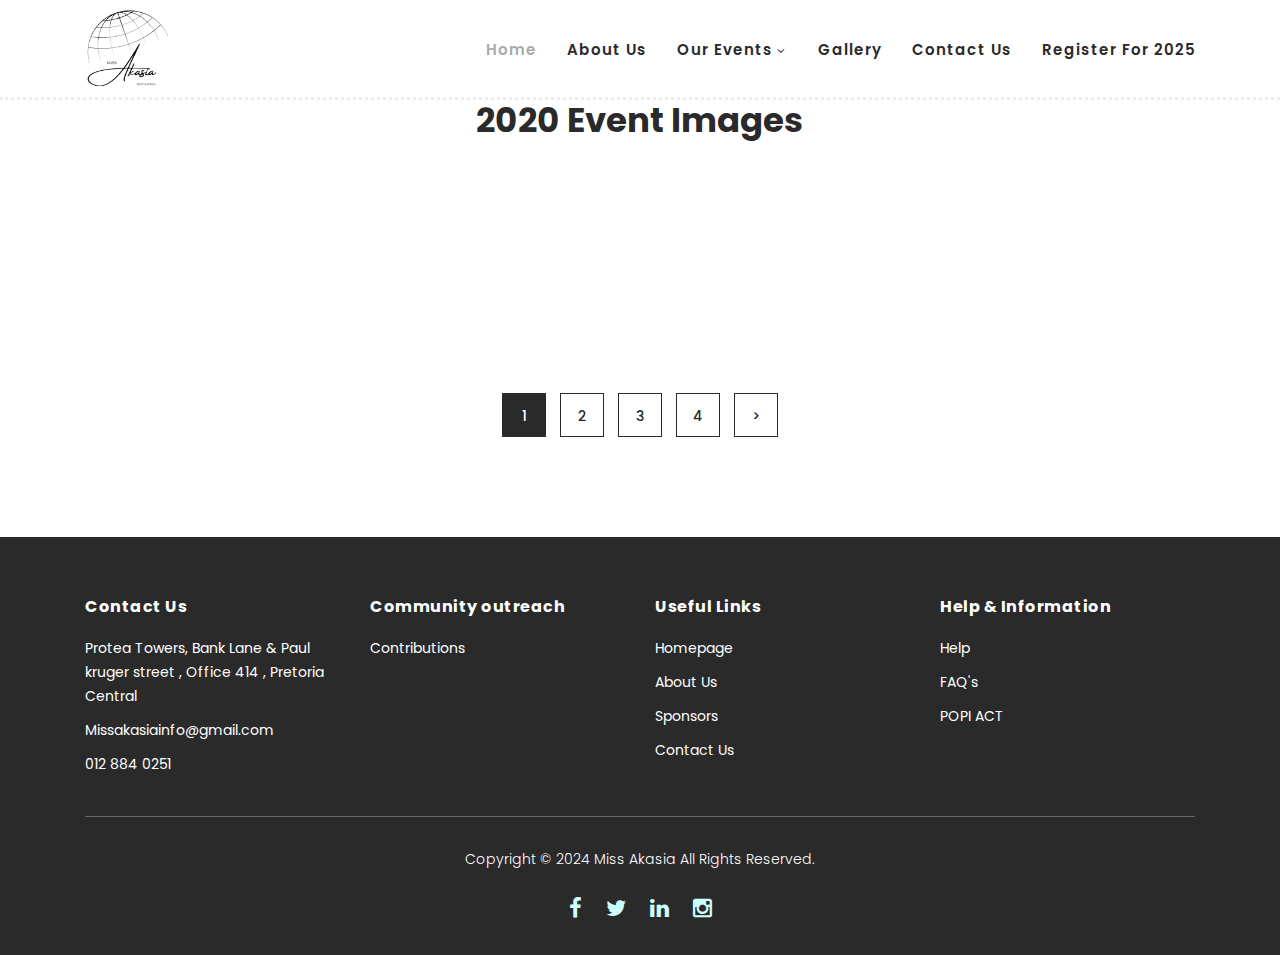
==== 2020.html @ 38fc603e "Add files via upload" ====
<!DOCTYPE html>
<html lang="en">

  <head>

    <meta charset="utf-8">
    <meta name="viewport" content="width=device-width, initial-scale=1, shrink-to-fit=no">
    <meta name="description" content="">
    <meta name="author" content="">
    <link href="https://fonts.googleapis.com/css?family=Poppins:100,200,300,400,500,600,700,800,900&display=swap" rel="stylesheet">
    <title>Miss Akasia SA</title>


    <!-- Additional CSS Files -->
    <link rel="stylesheet" type="text/css" href="assets/css/bootstrap.min.css">

    <link rel="stylesheet" type="text/css" href="assets/css/font-awesome.css">

    <link rel="stylesheet" href="assets/css/templatemo-hexashop.css">

    <link rel="stylesheet" href="assets/css/owl-carousel.css">

    <link rel="stylesheet" href="assets/css/lightbox.css">
<!--

TemplateMo 571 Hexashop

https://templatemo.com/tm-571-hexashop

-->
    </head>
    
    <body>
    
    <!-- ***** Preloader Start ***** -->
    <div id="preloader">
        <div class="jumper">
            <div></div>
            <div></div>
            <div></div>
        </div>
    </div>  
    <!-- ***** Preloader End ***** -->
    
    
    <!-- ***** Header Area Start ***** -->
   
    <header class="header-area header-sticky">
        <div class="container">
            <div class="row">
                <div class="col-12">
                    <nav class="main-nav">
                        <!-- ***** Logo Start ***** -->
                        <a href="index.html" class="logo">
                            <img src="assets/images/logo.png" style="width: 30%;">
                        </a>

                        <ul class="nav">
                            <li class="scroll-to-section"><a href="index.html" class="active">Home</a></li>
                            <li class="scroll-to-section"><a href="about.html">About us</a></li>
                            <li class="submenu">
                                <a href="javascript:;">Our Events</a>
                                <ul>
                                    <li><a href="2020.html">2020</a></li>
                                    <li><a href="2021.html">2021</a></li>
                                    <li><a href="2022.html">2022</a></li>
                                    <li><a href="2023.html">2023</a></li>
                                    <li><a href="#">2024</a></li>
                                </ul>
                            </li>
                          
                           
                            <li class="scroll-to-section"><a href="#explore">Gallery</a></li>
                            <li class="scroll-to-section"><a href="contact.html">Contact Us</a></li>
                            <li class="scroll-to-section"><a href="Register.html">Register For 2025 </a></li>
                        </ul>        
                        <a class='menu-trigger'>
                            <span>Menu</span>
                        </a>
                        <!-- ***** Menu End ***** -->
                    </nav>
                </div>
            </div>
        </div>
    </header>

    <!-- ***** Products Area Starts ***** -->
    <section class="section" id="products">
        <div class="container">
            <div class="row">
                <div class="col-lg-12">
                    <div style="margin-top: 100px;" class="section-heading">
                        <h2>2020 Event Images</h2>
                    </div>
                </div>
            </div>
        </div>
        <div class="container">
            <div class="row">
                <div class="col-lg-4">
                    <div class="item">
                        <div class="thumb">
                            <div class="hover-content">
                                <ul>
                                  
                                </ul>
                            </div>
                            <img src="assets/images/2020/1.jpeg" alt="">
                        </div>
                    
                    </div>
                </div>
             
                <div class="col-lg-4">
                    <div class="item">
                        <div class="thumb">
                            <div class="hover-content">
                                <ul>
                                  
                                </ul>
                            </div>
                            <img src="assets/images/2020/2.jpeg" alt="">
                        </div>
                    
                    </div>
                </div>

                <div class="col-lg-4">
                    <div class="item">
                        <div class="thumb">
                            <div class="hover-content">
                                <ul>
                                  
                                </ul>
                            </div>
                            <img src="assets/images/2020/3.jpeg" alt="">
                        </div>
                    
                    </div>
                </div>
                <div class="col-lg-4">
                    <div class="item">
                        <div class="thumb">
                            <div class="hover-content">
                                <ul>
                                  
                                </ul>
                            </div>
                            <img src="assets/images/2020/4.jpeg" alt="">
                        </div>
                    
                    </div>
                </div>
                <div class="col-lg-4">
                    <div class="item">
                        <div class="thumb">
                            <div class="hover-content">
                                <ul>
                                  
                                </ul>
                            </div>
                            <img src="assets/images/2020/5.jpeg" alt="">
                        </div>
                    
                    </div>
                </div>
                <div class="col-lg-4">
                    <div class="item">
                        <div class="thumb">
                            <div class="hover-content">
                                <ul>
                                  
                                </ul>
                            </div>
                            <img src="assets/images/2020/6.jpeg" alt="">
                        </div>
                    
                    </div>
                </div>

                <div class="col-lg-4">
                    <div class="item">
                        <div class="thumb">
                            <div class="hover-content">
                                <ul>
                                  
                                </ul>
                            </div>
                            <img src="assets/images/2020/7.jpeg" alt="">
                        </div>
                    
                    </div>
                </div>
             
            
                <div class="col-lg-4">
                    <div class="item">
                        <div class="thumb">
                            <div class="hover-content">
                                <ul>
                                  
                                </ul>
                            </div>
                            <img src="assets/images/2020/10.jpeg" alt="">
                        </div>
                    
                    </div>
                </div>
                <div class="col-lg-4">
                    <div class="item">
                        <div class="thumb">
                            <div class="hover-content">
                                <ul>
                                  
                                </ul>
                            </div>
                            <img src="assets/images/2020/9.jpeg" alt="">
                        </div>
                    
                    </div>
                </div>

                <div class="col-lg-12">
                    <div class="pagination">
                        <ul>
                            <li class="active">
                                <a href="#">1</a>
                            </li>
                            <li >
                                <a href="#">2</a>
                            </li>
                            <li>
                                <a href="#">3</a>
                            </li>
                            <li>
                                <a href="#">4</a>
                            </li>
                            <li>
                                <a href="#">></a>
                            </li>
                        </ul>
                    </div>
                </div>
            </div>
        </div>
    </section>
    <!-- ***** Products Area Ends ***** -->
    
    <!-- ***** Footer Start ***** -->
    <footer>
        <div class="container">
            <div class="row">
                <div class="col-lg-3">
                    <div class="first-item">
                        <div class="logo">
                            <h4>Contact Us</h4>
                        </div>
                        <ul>
                            <li><a href="#">Protea Towers, Bank Lane & Paul kruger street , Office 414 , Pretoria Central </a></li>
                            <li><a href="#">Missakasiainfo@gmail.com</a></li>
                            <li><a href="#">012 884 0251</a></li>
                        </ul>
                    </div>
                </div>
                <div class="col-lg-3">
                    <h4>Community outreach</h4>
                    <ul>
                        <li><a href="#">Contributions</a></li>
                      
                    </ul>
                </div>
                <div class="col-lg-3">
                    <h4>Useful Links</h4>
                    <ul>
                        <li><a href="#">Homepage</a></li>
                        <li><a href="#">About Us</a></li>
                        <li><a href="#">Sponsors</a></li>
                        <li><a href="#">Contact Us</a></li>
                    </ul>
                </div>
                <div class="col-lg-3">
                    <h4>Help &amp; Information</h4>
                    <ul>
                        <li><a href="#">Help</a></li>
                        <li><a href="#">FAQ's</a></li>
                        <li><a href="#">POPI ACT</a></li>
                  
                    </ul>
                </div>
                <div class="col-lg-12">
                    <div class="under-footer">
                        <p>Copyright © 2024 Miss Akasia All Rights Reserved. 
                        <ul>
                            <li><a href="#"><i class="fa fa-facebook"></i></a></li>
                            <li><a href="#"><i class="fa fa-twitter"></i></a></li>
                            <li><a href="#"><i class="fa fa-linkedin"></i></a></li>
                            <li><a href="#"><i class="fa fa-instagram"></i></a></li>
                        </ul>
                    </div>
                </div>
            </div>
        </div>
    </footer>
    

    <!-- jQuery -->
    <script src="assets/js/jquery-2.1.0.min.js"></script>

    <!-- Bootstrap -->
    <script src="assets/js/popper.js"></script>
    <script src="assets/js/bootstrap.min.js"></script>

    <!-- Plugins -->
    <script src="assets/js/owl-carousel.js"></script>
    <script src="assets/js/accordions.js"></script>
    <script src="assets/js/datepicker.js"></script>
    <script src="assets/js/scrollreveal.min.js"></script>
    <script src="assets/js/waypoints.min.js"></script>
    <script src="assets/js/jquery.counterup.min.js"></script>
    <script src="assets/js/imgfix.min.js"></script> 
    <script src="assets/js/slick.js"></script> 
    <script src="assets/js/lightbox.js"></script> 
    <script src="assets/js/isotope.js"></script> 
    
    <!-- Global Init -->
    <script src="assets/js/custom.js"></script>

    <script>

        $(function() {
            var selectedClass = "";
            $("p").click(function(){
            selectedClass = $(this).attr("data-rel");
            $("#portfolio").fadeTo(50, 0.1);
                $("#portfolio div").not("."+selectedClass).fadeOut();
            setTimeout(function() {
              $("."+selectedClass).fadeIn();
              $("#portfolio").fadeTo(50, 1);
            }, 500);
                
            });
        });

    </script>

  </body>

</html>
---- assets/css/templatemo-hexashop.css ----
/* 
---------------------------------------------
font & reset css
--------------------------------------------- 
*/
@import url("https://fonts.googleapis.com/css?family=Poppins:100,200,300,400,500,600,700,800,900");
/* 
---------------------------------------------
reset
--------------------------------------------- 
*/
html, body, div, span, applet, object, iframe, h1, h2, h3, h4, h5, h6, p, blockquote, div
pre, a, abbr, acronym, address, big, cite, code, del, dfn, em, font, img, ins, kbd, q,
s, samp, small, strike, strong, sub, sup, tt, var, b, u, i, center, dl, dt, dd, ol, ul, li,
figure, header, nav, section, article, aside, footer, figcaption {
  margin: 0;
  padding: 0;
  border: 0;
  outline: 0;
}

.clearfix:after {
  content: ".";
  display: block;
  clear: both;
  visibility: hidden;
  line-height: 0;
  height: 0;
}

.clearfix {
  display: inline-block;
}

html[xmlns] .clearfix {
  display: block;
}

* html .clearfix {
  height: 1%;
}

ul, li {
  padding: 0;
  margin: 0;
  list-style: none;
}

header, nav, section, article, aside, footer, hgroup {
  display: block;
}

* {
  box-sizing: border-box;
}

html, body {
  font-family: 'Poppins', sans-serif;
  font-weight: 400;
  background-color: #fff;
  font-size: 16px;
  -ms-text-size-adjust: 100%;
  -webkit-font-smoothing: antialiased;
  -moz-osx-font-smoothing: grayscale;
}

a {
  text-decoration: none !important;
}

h1, h2, h3, h4, h5, h6 {
  margin-top: 0px;
  margin-bottom: 0px;
}

ul {
  margin-bottom: 0px;
}

p {
  font-size: 14px;
  line-height: 25px;
  color: #2a2a2a;
}

/* 
---------------------------------------------
global styles
--------------------------------------------- 
*/
html,
body {
  background: #fff;
  font-family: 'Poppins', sans-serif;
}

::selection {
  background: #2a2a2a;
  color: #fff;
}

::-moz-selection {
  background: #2a2a2a;
  color: #fff;
}

@media (max-width: 991px) {
  html, body {
    overflow-x: hidden;
  }
  .mobile-top-fix {
    margin-top: 30px;
    margin-bottom: 0px;
  }
  .mobile-bottom-fix {
    margin-bottom: 30px;
  }
  .mobile-bottom-fix-big {
    margin-bottom: 60px;
  }
}

.main-border-button a {
  font-size: 13px;
  color: #fff;
  border: 1px solid #fff;
  padding: 12px 25px;
  display: inline-block;
  font-weight: 500;
  transition: all .3s;
}

.main-border-button a:hover {
  background-color: #fff;
  color: #2a2a2a;
}

.main-white-button a {
  font-size: 13px;
  color: #2a2a2a;
  background-color: #fff;
  padding: 12px 25px;
  display: inline-block;
  border-radius: 3px;
  font-weight: 600;
  transition: all .3s;
}

.main-white-button a:hover {
  opacity: 0.9;
}

.main-text-button a {
  font-size: 13px;
  color: #fff;
  font-weight: 600;
  transition: all .3s;
}

.main-text-button a:hover {
  opacity: 0.9;
}

.section-heading h2 {
  font-size: 34px;
  font-weight: 700;
  color: #2a2a2a;
}

.section-heading span {
  font-size: 14px;
  color: #a1a1a1;
  font-style: italic;
  font-weight: 400;
}



/* 
---------------------------------------------
header
--------------------------------------------- 
*/

.background-header {
  border-bottom: none !important;
  background-color: #fff;
  height: 80px!important;
  position: fixed!important;
  top: 0px;
  left: 0px;
  right: 0px;
  box-shadow: 0px 0px 10px rgba(0,0,0,0.15)!important;
}

.background-header .logo,
.background-header .main-nav .nav li a {
  color: #1e1e1e!important;
}

.background-header .main-nav .nav li:hover a {
  color: #2a2a2a!important;
}

.background-header .nav li a.active {
  color: #2a2a2a!important;
}

.header-area {
  border-bottom: 3px dotted #eee;
  box-shadow: none;
  background-color: #fff;
  position: absolute;
  top: 0px;
  left: 0px;
  right: 0px;
  z-index: 100;
  height: 100px;
  -webkit-transition: all .5s ease 0s;
  -moz-transition: all .5s ease 0s;
  -o-transition: all .5s ease 0s;
  transition: all .5s ease 0s;
}

.header-area .main-nav {
  min-height: 80px;
  background: transparent;
}

.header-area .main-nav .logo {
  line-height: 100px;
  color: #fff;
  font-size: 28px;
  font-weight: 700;
  text-transform: uppercase;
  letter-spacing: 2px;
  float: left;
  -webkit-transition: all 0.3s ease 0s;
  -moz-transition: all 0.3s ease 0s;
  -o-transition: all 0.3s ease 0s;
  transition: all 0.3s ease 0s;
}

.background-header .main-nav .logo {
  line-height: 75px;
}

.background-header .nav {
  margin-top: 20px !important;
}

.header-area .main-nav .nav {
  float: right;
  margin-top: 30px;
  margin-right: 0px;
  background-color: transparent;
  -webkit-transition: all 0.3s ease 0s;
  -moz-transition: all 0.3s ease 0s;
  -o-transition: all 0.3s ease 0s;
  transition: all 0.3s ease 0s;
  position: relative;
  z-index: 999;
}

.header-area .main-nav .nav li {
  padding-left: 15px;
  padding-right: 15px;
}
.imageC{
  width: 70%;
  height: 400px;
}
.image{

  height: 260px;
}
.image4{

  height: 20%px;
}
.header-area .main-nav .nav li:last-child {
  padding-right: 0px;
}

.header-area .main-nav .nav li a {
  display: block;
  font-weight: 600;
  font-size: 15px;
  color: #2a2a2a;
  text-transform: capitalize;
  -webkit-transition: all 0.3s ease 0s;
  -moz-transition: all 0.3s ease 0s;
  -o-transition: all 0.3s ease 0s;
  transition: all 0.3s ease 0s;
  height: 40px;
  line-height: 40px;
  border: transparent;
  letter-spacing: 1px;
}

.header-area .main-nav .nav li a {
  color: #2a2a2a;
}

.header-area .main-nav .nav li:hover a,
.header-area .main-nav .nav li a.active {
  color: #aaa!important;
}

.background-header .main-nav .nav li:hover a,
.background-header .main-nav .nav li a.active {
  color: #aaa!important;
  opacity: 1;
}

.header-area .main-nav .nav li.submenu {
  position: relative;
  padding-right: 30px;
}

.header-area .main-nav .nav li.submenu:after {
  font-family: FontAwesome;
  content: "\f107";
  font-size: 12px;
  color: #2a2a2a;
  position: absolute;
  right: 18px;
  top: 12px;
}

.background-header .main-nav .nav li.submenu:after {
  color: #2a2a2a;
}

.header-area .main-nav .nav li.submenu ul {
  position: absolute;
  width: 200px;
  box-shadow: 0 2px 28px 0 rgba(0, 0, 0, 0.06);
  overflow: hidden;
  top: 50px;
  opacity: 0;
  transform: translateY(+2em);
  visibility: hidden;
  z-index: -1;
  transition: all 0.3s ease-in-out 0s, visibility 0s linear 0.3s, z-index 0s linear 0.01s;
}

.header-area .main-nav .nav li.submenu ul li {
  margin-left: 0px;
  padding-left: 0px;
  padding-right: 0px;
}

.header-area .main-nav .nav li.submenu ul li a {
  opacity: 1;
  display: block;
  background: #f7f7f7;
  color: #2a2a2a!important;
  padding-left: 20px;
  height: 40px;
  line-height: 40px;
  -webkit-transition: all 0.3s ease 0s;
  -moz-transition: all 0.3s ease 0s;
  -o-transition: all 0.3s ease 0s;
  transition: all 0.3s ease 0s;
  position: relative;
  font-size: 13px;
  font-weight: 400;
  border-bottom: 1px solid #eee;
}

.header-area .main-nav .nav li.submenu ul li a:hover {
  background: #fff;
  color: #aaa!important;
  padding-left: 25px;
}

.header-area .main-nav .nav li.submenu ul li a:hover:before {
  width: 3px;
}

.header-area .main-nav .nav li.submenu:hover ul {
  visibility: visible;
  opacity: 1;
  z-index: 1;
  transform: translateY(0%);
  transition-delay: 0s, 0s, 0.3s;
}

.header-area .main-nav .menu-trigger {
  cursor: pointer;
  display: block;
  position: absolute;
  top: 33px;
  width: 32px;
  height: 40px;
  text-indent: -9999em;
  z-index: 99;
  right: 40px;
  display: none;
}

.background-header .main-nav .menu-trigger {
  top: 23px;
}

.header-area .main-nav .menu-trigger span,
.header-area .main-nav .menu-trigger span:before,
.header-area .main-nav .menu-trigger span:after {
  -moz-transition: all 0.4s;
  -o-transition: all 0.4s;
  -webkit-transition: all 0.4s;
  transition: all 0.4s;
  background-color: #1e1e1e;
  display: block;
  position: absolute;
  width: 30px;
  height: 2px;
  left: 0;
}

.background-header .main-nav .menu-trigger span,
.background-header .main-nav .menu-trigger span:before,
.background-header .main-nav .menu-trigger span:after {
  background-color: #1e1e1e;
}

.header-area .main-nav .menu-trigger span:before,
.header-area .main-nav .menu-trigger span:after {
  -moz-transition: all 0.4s;
  -o-transition: all 0.4s;
  -webkit-transition: all 0.4s;
  transition: all 0.4s;
  background-color: #1e1e1e;
  display: block;
  position: absolute;
  width: 30px;
  height: 2px;
  left: 0;
  width: 75%;
}

.background-header .main-nav .menu-trigger span:before,
.background-header .main-nav .menu-trigger span:after {
  background-color: #1e1e1e;
}

.header-area .main-nav .menu-trigger span:before,
.header-area .main-nav .menu-trigger span:after {
  content: "";
}

.header-area .main-nav .menu-trigger span {
  top: 16px;
}

.header-area .main-nav .menu-trigger span:before {
  -moz-transform-origin: 33% 100%;
  -ms-transform-origin: 33% 100%;
  -webkit-transform-origin: 33% 100%;
  transform-origin: 33% 100%;
  top: -10px;
  z-index: 10;
}

.header-area .main-nav .menu-trigger span:after {
  -moz-transform-origin: 33% 0;
  -ms-transform-origin: 33% 0;
  -webkit-transform-origin: 33% 0;
  transform-origin: 33% 0;
  top: 10px;
}

.header-area .main-nav .menu-trigger.active span,
.header-area .main-nav .menu-trigger.active span:before,
.header-area .main-nav .menu-trigger.active span:after {
  background-color: transparent;
  width: 100%;
}

.header-area .main-nav .menu-trigger.active span:before {
  -moz-transform: translateY(6px) translateX(1px) rotate(45deg);
  -ms-transform: translateY(6px) translateX(1px) rotate(45deg);
  -webkit-transform: translateY(6px) translateX(1px) rotate(45deg);
  transform: translateY(6px) translateX(1px) rotate(45deg);
  background-color: #1e1e1e;
}

.background-header .main-nav .menu-trigger.active span:before {
  background-color: #1e1e1e;
}

.header-area .main-nav .menu-trigger.active span:after {
  -moz-transform: translateY(-6px) translateX(1px) rotate(-45deg);
  -ms-transform: translateY(-6px) translateX(1px) rotate(-45deg);
  -webkit-transform: translateY(-6px) translateX(1px) rotate(-45deg);
  transform: translateY(-6px) translateX(1px) rotate(-45deg);
  background-color: #1e1e1e;
}

.background-header .main-nav .menu-trigger.active span:after {
  background-color: #1e1e1e;
}

.header-area.header-sticky {
  min-height: 80px;
}

.header-area .nav {
  margin-top: 30px;
}

.header-area.header-sticky .nav li a.active {
  color: #aaa;
}

@media (max-width: 1200px) {
  .header-area .main-nav .nav li {
    padding-left: 12px;
    padding-right: 12px;
  }
  .header-area .main-nav:before {
    display: none;
  }
}

@media (max-width: 767px) {
  .header-area .main-nav .logo {
    color: #1e1e1e;
  }
  .header-area.header-sticky .nav li a:hover,
  .header-area.header-sticky .nav li a.active {
    color: #aaa!important;
    opacity: 1;
  }
  .header-area.header-sticky .nav li.search-icon a {
    width: 100%;
  }
  .header-area {
    background-color: #f7f7f7;
    padding: 0px 15px;
    height: 100px;
    box-shadow: none;
    text-align: center;
  }
  .header-area .container {
    padding: 0px;
  }
  .header-area .logo {
    margin-left: 30px;
  }
  .header-area .menu-trigger {
    display: block !important;
  }
  .header-area .main-nav {
    overflow: hidden;
  }
  .header-area .main-nav .nav {
    float: none;
    width: 100%;
    display: none;
    -webkit-transition: all 0s ease 0s;
    -moz-transition: all 0s ease 0s;
    -o-transition: all 0s ease 0s;
    transition: all 0s ease 0s;
    margin-left: 0px;
  }
  .header-area .main-nav .nav li:first-child {
    border-top: 1px solid #eee;
  }
  .header-area.header-sticky .nav {
    margin-top: 100px !important;
  }
  .header-area .main-nav .nav li {
    width: 100%;
    background: #fff;
    border-bottom: 1px solid #eee;
    padding-left: 0px !important;
    padding-right: 0px !important;
  }
  .header-area .main-nav .nav li a {
    height: 50px !important;
    line-height: 50px !important;
    padding: 0px !important;
    border: none !important;
    background: #f7f7f7 !important;
    color: #191a20 !important;
  }
  .header-area .main-nav .nav li a:hover {
    background: #eee !important;
    color: #aaa!important;
  }
  .header-area .main-nav .nav li.submenu ul {
    position: relative;
    visibility: inherit;
    opacity: 1;
    z-index: 1;
    transform: translateY(0%);
    transition-delay: 0s, 0s, 0.3s;
    top: 0px;
    width: 100%;
    box-shadow: none;
    height: 0px;
  }
  .header-area .main-nav .nav li.submenu ul li a {
    font-size: 12px;
    font-weight: 400;
  }
  .header-area .main-nav .nav li.submenu ul li a:hover:before {
    width: 0px;
  }
  .header-area .main-nav .nav li.submenu ul.active {
    height: auto !important;
  }
  .header-area .main-nav .nav li.submenu:after {
    color: #3B566E;
    right: 25px;
    font-size: 14px;
    top: 15px;
  }
  .header-area .main-nav .nav li.submenu:hover ul, .header-area .main-nav .nav li.submenu:focus ul {
    height: 0px;
  }
}

@media (min-width: 767px) {
  .header-area .main-nav .nav {
    display: flex !important;
  }
}


/* 
---------------------------------------------
banner
--------------------------------------------- 
*/

.main-banner {
  border-bottom: 3px dotted #eee;
  padding-top: 160px;
  padding-bottom: 30px;
}

.main-banner .left-content .thumb img {
  width: 100%;
  overflow: hidden;
}

.main-banner .left-content .inner-content {
  position: absolute;
  left: 100px;
  top: 50%;
  transform: translateY(-50%);
}

.main-banner .left-content .inner-content h4 {
  color: #fff;
  margin-top: -10px;
  font-size: 52px;
  font-weight: 700;
  margin-bottom: 20px;
}

.main-banner .left-content .inner-content span {
  font-size: 16px;
  color: #fff;
  font-weight: 400;
  font-style: italic;
  display: block;
  margin-bottom: 30px;
}

.main-banner .right-content .right-first-image {
  margin-bottom: 28.5px;
}

.main-banner .right-content .right-first-image .thumb {
  position: relative;
  text-align: center;
}

.main-banner .right-content .right-first-image .thumb img {
  width: 100%;
  overflow: hidden;
}

.main-banner .right-content .right-first-image .thumb .inner-content {
  position: absolute;
  top: 50%;
  transform: translateY(-50%);
  width: 100%;
  text-align: center;
}

.main-banner .right-content .right-first-image .thumb .inner-content h4 {
  color: #fff;
  font-size: 24px;
  font-weight: 700;
  margin-bottom: 15px;
}

.main-banner .right-content .right-first-image .thumb .inner-content span {
  font-size: 16px;
  color: #fff;
  font-style: italic;
}

.main-banner .right-content .right-first-image .thumb .hover-content {
  position: absolute;
  top: 15px;
  right: 15px;
  left: 15px;
  bottom: 15px;
  text-align: center;
  background-color: rgba(42,42,42,.97);
  opacity: 0;
  visibility: hidden;
  transition: all 0.5s;
}

.main-banner .right-content .right-first-image .thumb:hover .hover-content {
  opacity: 1;
  visibility: visible;
}

.main-banner .right-content .right-first-image .thumb .hover-content .inner {
  position: absolute;
  top: 50%;
  left: 50%;
  transform: translate(-50%, -50%);
  width: 100%;
}

.main-banner .right-content .right-first-image .thumb .hover-content h4 {
  color: #fff;
  font-size: 24px;
  font-weight: 700;
  margin-bottom: 15px;
}

.main-banner .right-content .right-first-image .thumb .hover-content p {
  color: #fff;
  padding: 0px 20px;
  margin-bottom: 20px;
}



/*
---------------------------------------------
Men
---------------------------------------------
*/

#men {
  padding-top: 90px;
  padding-bottom: 90px;
  border-bottom: 3px dotted #eee;
}

#men .section-heading {
  margin-bottom: 60px;
}

#men .item .down-content {
  padding-top: 30px;
  position: relative;
  z-index: 3;
  background-color: #fff;
}

#men .item .down-content h4 {
  font-size: 22px;
  color: #2a2a2a;
  font-weight: 700;
  margin-bottom: 8px;
}

#men .item .down-content span {
  font-size: 18px;
  color: #a1a1a1;
  font-weight: 500;
  display: block;
}

#men .item .down-content ul.stars {
  position: absolute;
  right: 0;
  top: 30px;
}

#men .item .down-content ul.stars li {
  display: inline;
  font-size: 13px;
}

#men .item .thumb .hover-content {
  position: absolute;
  z-index: 2;
  text-align: center;
  bottom: -60px;
  width: 100%;
  opacity: 0;
  visibility: hidden;
  transition: all .5s;
}

#men .item .thumb:hover .hover-content {
  bottom: 30px;
  opacity: 1;
  visibility: visible;
}

#men .item .thumb {
  position: relative;
}

#men .item .thumb .hover-content ul li {
  display: inline;
  margin: 0px 10px;
}

#men .item .thumb .hover-content ul li a {
  width: 50px;
  height: 50px;
  text-align: center;
  line-height: 50px;
  display: inline-block;
  color: #2a2a2a;
  background-color: #fff;
}


#men .owl-nav {
  text-align: center;
  position: absolute;
  width: 100%;
  top: 40%;
  transform: translateY(-25px);
}

#men .owl-dots {
  display: none;
}
    
#men .owl-nav .owl-prev{
  position: absolute;
  left: -80px;
  outline: none;
}

#men .owl-nav .owl-prev span,
#men .owl-nav .owl-next span {
  opacity: 0;
}

#men .owl-nav .owl-prev:before {
  display: inline-block;
  font-family: 'FontAwesome';
  color: #2a2a2a;
  font-size: 25px;
  font-weight: 700;
  content: '\f104';
  width: 50px;
  height: 50px;
  background-color: transparent;
  line-height: 48px;
  border :1px solid #2a2a2a;
}

#men .owl-nav .owl-prev {
  opacity: 0.75;
  transition: all .5s;
}

#men .owl-nav .owl-prev:hover {
  opacity: 1;
}

#men .owl-nav .owl-next {
  opacity: 0.75;
  transition: all .5s;
}

#men .owl-nav .owl-next:hover {
  opacity: 1;
}

#men .owl-nav .owl-next{
  outline: none;
  position: absolute;
  right: -85px;
}

#men .owl-nav .owl-next:before {
  display: inline-block;
  font-family: 'FontAwesome';
  color: #2a2a2a;
  font-size: 25px;
  font-weight: 700;
  content: '\f105';
  width: 50px;
  height: 50px;
  background-color: transparent;
  line-height: 48px;
  border :1px solid #2a2a2a;
}


/*
---------------------------------------------
Women
---------------------------------------------
*/

#women {
  padding-top: 90px;
  padding-bottom: 90px;
  border-bottom: 3px dotted #eee;
}

#women .section-heading {
  margin-bottom: 60px;
}

#women .item .down-content {
  padding-top: 30px;
  position: relative;
  z-index: 3;
  background-color: #fff;
}

#women .item .down-content h4 {
  font-size: 22px;
  color: #2a2a2a;
  font-weight: 700;
  margin-bottom: 8px;
}

#women .item .down-content span {
  font-size: 18px;
  color: #a1a1a1;
  font-weight: 500;
  display: block;
}

#women .item .down-content ul.stars {
  position: absolute;
  right: 0;
  top: 30px;
}

#women .item .down-content ul.stars li {
  display: inline;
  font-size: 13px;
}

#women .item .thumb .hover-content {
  position: absolute;
  z-index: 2;
  text-align: center;
  bottom: -60px;
  width: 100%;
  opacity: 0;
  visibility: hidden;
  transition: all .5s;
}

#women .item .thumb:hover .hover-content {
  bottom: 30px;
  opacity: 1;
  visibility: visible;
}

#women .item .thumb {
  position: relative;
}

#women .item .thumb .hover-content ul li {
  display: inline;
  margin: 0px 10px;
}

#women .item .thumb .hover-content ul li a {
  width: 50px;
  height: 50px;
  text-align: center;
  line-height: 50px;
  display: inline-block;
  color: #2a2a2a;
  background-color: #fff;
}


#women .owl-nav {
  text-align: center;
  position: absolute;
  width: 100%;
  top: 40%;
  transform: translateY(-25px);
}

#women .owl-dots {
  display: none;
}
    
#women .owl-nav .owl-prev{
  position: absolute;
  left: -80px;
  outline: none;
}

#women .owl-nav .owl-prev span,
#women .owl-nav .owl-next span {
  opacity: 0;
}

#women .owl-nav .owl-prev:before {
  display: inline-block;
  font-family: 'FontAwesome';
  color: #2a2a2a;
  font-size: 25px;
  font-weight: 700;
  content: '\f104';
  width: 50px;
  height: 50px;
  background-color: transparent;
  line-height: 48px;
  border :1px solid #2a2a2a;
}

#women .owl-nav .owl-prev {
  opacity: 0.75;
  transition: all .5s;
}

#women .owl-nav .owl-prev:hover {
  opacity: 1;
}

#women .owl-nav .owl-next {
  opacity: 0.75;
  transition: all .5s;
}

#women .owl-nav .owl-next:hover {
  opacity: 1;
}

#women .owl-nav .owl-next{
  outline: none;
  position: absolute;
  right: -85px;
}

#women .owl-nav .owl-next:before {
  display: inline-block;
  font-family: 'FontAwesome';
  color: #2a2a2a;
  font-size: 25px;
  font-weight: 700;
  content: '\f105';
  width: 50px;
  height: 50px;
  background-color: transparent;
  line-height: 48px;
  border :1px solid #2a2a2a;
}

/*
---------------------------------------------
Kids
---------------------------------------------
*/

#kids {
  padding-top: 90px;
  padding-bottom: 90px;
  border-bottom: 3px dotted #eee;
}

#kids .section-heading {
  margin-bottom: 60px;
}

#kids .item .down-content {
  padding-top: 30px;
  position: relative;
  z-index: 3;
  background-color: #fff;
}

#kids .item .down-content h4 {
  font-size: 22px;
  color: #2a2a2a;
  font-weight: 700;
  margin-bottom: 8px;
}

#kids .item .down-content span {
  font-size: 18px;
  color: #a1a1a1;
  font-weight: 500;
  display: block;
}

#kids .item .down-content ul.stars {
  position: absolute;
  right: 0;
  top: 30px;
}

#kids .item .down-content ul.stars li {
  display: inline;
  font-size: 13px;
}

#kids .item .thumb .hover-content {
  position: absolute;
  z-index: 2;
  text-align: center;
  bottom: -60px;
  width: 100%;
  opacity: 0;
  visibility: hidden;
  transition: all .5s;
}

#kids .item .thumb:hover .hover-content {
  bottom: 30px;
  opacity: 1;
  visibility: visible;
}

#kids .item .thumb {
  position: relative;
}

#kids .item .thumb .hover-content ul li {
  display: inline;
  margin: 0px 10px;
}

#kids .item .thumb .hover-content ul li a {
  width: 50px;
  height: 50px;
  text-align: center;
  line-height: 50px;
  display: inline-block;
  color: #2a2a2a;
  background-color: #fff;
}


#kids .owl-nav {
  text-align: center;
  position: absolute;
  width: 100%;
  top: 40%;
  transform: translateY(-25px);
}

#kids .owl-dots {
  display: none;
}
    
#kids .owl-nav .owl-prev{
  position: absolute;
  left: -80px;
  outline: none;
}

#kids .owl-nav .owl-prev span,
#kids .owl-nav .owl-next span {
  opacity: 0;
}

#kids .owl-nav .owl-prev:before {
  display: inline-block;
  font-family: 'FontAwesome';
  color: #2a2a2a;
  font-size: 25px;
  font-weight: 700;
  content: '\f104';
  width: 50px;
  height: 50px;
  background-color: transparent;
  line-height: 48px;
  border :1px solid #2a2a2a;
}

#kids .owl-nav .owl-prev {
  opacity: 0.75;
  transition: all .5s;
}

#kids .owl-nav .owl-prev:hover {
  opacity: 1;
}

#kids .owl-nav .owl-next {
  opacity: 0.75;
  transition: all .5s;
}

#kids .owl-nav .owl-next:hover {
  opacity: 1;
}

#kids .owl-nav .owl-next{
  outline: none;
  position: absolute;
  right: -85px;
}

#kids .owl-nav .owl-next:before {
  display: inline-block;
  font-family: 'FontAwesome';
  color: #2a2a2a;
  font-size: 25px;
  font-weight: 700;
  content: '\f105';
  width: 50px;
  height: 50px;
  background-color: transparent;
  line-height: 48px;
  border :1px solid #2a2a2a;
}


/*
---------------------------------------------
Explore
---------------------------------------------
*/

#explore {
  padding-top: 90px;
  padding-bottom: 90px;
  border-bottom: 3px dotted #eee;
}

#explore .left-content {
  margin-right: 30px;
}

#explore .left-content h2 {
  font-size: 34px;
  font-weight: 700;
  color: #2a2a2a;
}

#explore .left-content span {
  font-size: 14px;
  color: #aaaaaa;
  font-weight: 500;
  display: block;
  margin-top: 25px;
}

#explore .left-content .quote {
  margin-top: 25px;
}

#explore .left-content .quote i {
  float: left;
  font-size: 32px;
  margin-right: 15px;
  margin-top: 10px;
}

#explore .left-content .quote p {
  font-style: italic;
  color: #2a2a2a;
  font-weight: 500;
}

#explore .left-content p {
  font-size: 14px;
  color: #aaaaaa;
  font-weight: 500;
  display: block;
  margin-top: 25px;
}

#explore .left-content .main-border-button a {
  color: #2a2a2a;
  border-color: #2a2a2a;
  margin-top: 35px;
}

#explore .left-content .main-border-button a:hover {
  background-color: #2a2a2a;
  color: #fff;
}

#explore img {
  width: 100%;
  overflow: hidden;
}

#explore .leather {
  margin-bottom: 30px;
}

#explore .first-image {
  margin-bottom: 30px;
}

#explore .leather,
#explore .types {
  min-height: 255px;
  background-color: #f8f8f8;
  text-align: center;
  width: 100%;
}

#explore .leather h4,
#explore .types h4 {
  font-size: 24px;
  font-weight: 700;
  color: #2a2a2a;
  padding-top: 90px;
  margin-bottom: 5px;
}

#explore .leather span,
#explore .types span {
  font-size: 14px;
  font-style: italic;
  color: #aaa;
  font-weight: 500;
}

/* 
---------------------------------------------
Social
--------------------------------------------- 
*/

#social {
  margin-top: 90px;
  padding-bottom: 90px;
  border-bottom: 3px dotted #eee;
}

#social .col-2 {
  padding-left: 0;
  padding-right: 0;
}

#social .images {
  margin-top: 60px;
  padding-left: 15px;
  padding-right: 15px;
}

#social .thumb {
  position: relative;
}

#social .thumb .icon {
  position: absolute;
  bottom: 0;
  left: 0;
  right: 0;
  top: 0;
  width: 100%;
  background-color: rgba(0,0,0,0.85);
  opacity: 0;
  visibility: hidden;
  transition: all .3s;
}

#social .thumb:hover .icon {
  opacity: 1;
  visibility: visible;
}

#social .thumb .icon h6 {
  color: #fff;
  position: absolute;
  font-size: 14px;
  bottom: 40px;
  font-weight: 400;
  left: 15px;
}

#social .thumb .icon i {
  color: #fff;
  position: absolute;
  bottom: 15px;
  left: 15px;
}

#social .thumb img {
  width: 100%;
  overflow: hidden;
}


/* 
---------------------------------------------
Subscribe
--------------------------------------------- 
*/

.subscribe {
  margin-top: 90px;
}

.subscribe .section-heading {
  margin-bottom: 30px;
}

.subscribe .section-heading h2 {
  line-height: 55px;
}

.subscribe form input {
  width: 100%;
  height: 44px;
  line-height: 44px;
  padding: 0px 15px;
  font-size: 14px;
  font-style: italic;
  font-weight: 500;
  color: #aaa;
  border-radius: 0px;
  border: 1px solid #7a7a7a;
  box-shadow: none;
}

.subscribe form input::focus {
  border-color: #2a2a2a;
  border-radius: 0px;
}

.subscribe form button {
  width: 44px;
  height: 44px;
  display: inline-block;
  text-align: center;
  line-height: 44px;
  background-color: #2a2a2a;
  box-shadow: none;
  border: 1px solid transparent;
  color: #fff;
  transition: all 0.3s;
}

.subscribe form button:hover {
  background-color: #fff;
  border: 1px solid #2a2a2a;
  color: #2a2a2a;
}

.subscribe ul li {
  margin-bottom: 30px;
  display: block;
}

.subscribe ul li {
  font-size: 16px;
  font-weight: 700;
  color: #2a2a2a;
}

.subscribe ul li span,
.subscribe ul li span a {
  font-size: 14px;
  font-weight: 400;
  color: #aaa;
}

.subscribe ul li span a:hover {
  color: #2a2a2a;
}


/* 
---------------------------------------------
footer
--------------------------------------------- 
*/

footer {
  margin-top: 60px;
  padding: 60px 0px 30px 0px;
  background-color: #2a2a2a;
}

footer .logo {
  margin-bottom: 20px;
}

footer ul li {
  display: block;
  margin-bottom: 10px;
}

footer ul li a {
  font-size: 14px;
  color: #fff;
  transition: all .3s;
}

footer ul li a:hover {
  color: #aaa;
}

footer h4 {
  letter-spacing: 0.5px;
  font-size: 16px;
  color: #fff;
  font-weight: 700;
  margin-bottom: 20px;
}

footer .under-footer {
  margin-top: 30px;
  padding-top: 30px;
  text-align: center;
  border-top: 1px solid rgba(250,250,250,0.3);
}

footer .under-footer ul {
  margin-top: 20px;
}

footer .under-footer ul li {
  display: inline-block;
  margin: 0px 10px;
}

footer .under-footer ul li a {
  font-size: 22px;
}

footer .under-footer p {
  color: #fff;
  font-size: 14px;
  font-weight: 300;
}

footer .under-footer a {
  color: #cff;
}

footer .under-footer a:hover {
  color: #c66;
}


/* 
---------------------------------------------
Products Page
--------------------------------------------- 
*/

.page-heading {
  margin-top: 160px;
  margin-bottom: 30px;
  background-image: url(../images/products-page-heading.jpg);
  background-position: center center;
  background-size: cover;
  background-repeat: no-repeat;
}

.page-heading .inner-content {
  padding: 150px 0px;
  text-align: center;
}

.page-heading .inner-content h2 {
  font-size: 52px;
  color: #fff;
  font-weight: 700;
  margin-bottom: 15px;
}

.page-heading .inner-content span {
  font-size: 16px;
  font-weight: 500;
  color: #fff;
  font-style: italic;
}

#products .section-heading {
  text-align: center;
  margin-bottom: 60px;
  margin-top: 80px;
}

#products .item {
  margin-bottom: 30px;
}

#products .item .thumb img {
  width: 100%;
  overflow: hidden;
}

#products .item .down-content {
  padding-top: 20px;
  position: relative;
  z-index: 3;
  background-color: #fff;
}

#products .item .down-content h4 {
  font-size: 22px;
  color: #2a2a2a;
  font-weight: 700;
  margin-bottom: 8px;
}

#products .item .down-content span {
  font-size: 18px;
  color: #a1a1a1;
  font-weight: 500;
  display: block;
}

#products .item .down-content ul.stars {
  position: absolute;
  right: 0;
  top: 20px;
}

#products .item .down-content ul.stars li {
  display: inline;
  font-size: 13px;
}

#products .item .thumb .hover-content {
  position: absolute;
  z-index: 2;
  text-align: center;
  bottom: -60px;
  width: 100%;
  opacity: 0;
  visibility: hidden;
  transition: all .5s;
}

#products .item .thumb:hover .hover-content {
  bottom: 30px;
  opacity: 1;
  visibility: visible;
}

#products .item .thumb {
  position: relative;
}

#products .item .thumb .hover-content ul li {
  display: inline;
  margin: 0px 10px;
}

#products .item .thumb .hover-content ul li a {
  width: 50px;
  height: 50px;
  text-align: center;
  line-height: 50px;
  display: inline-block;
  color: #2a2a2a;
  background-color: #fff;
}

#products .pagination {
  margin-top: 30px;
  margin-bottom: 40px;
}

#products .pagination ul {
  text-align: center;
  width: 100%;
}

#products .pagination ul li {
  display: inline;
  margin: 0px 5px;
}

#products .pagination ul li a {
  width: 44px;
  height: 44px;
  border: 1px solid #2a2a2a;
  display: inline-block;
  text-align: center;
  line-height: 44px;
  font-size: 14px;
  font-weight: 500;
  color: #2a2a2a;
}

#products .pagination ul li a:hover,
#products .pagination ul li.active a {
  background-color: #2a2a2a;
  color: #fff;
}



/* 
---------------------------------------------
Single Product Page
--------------------------------------------- 
*/

#product {
  margin-top: 80px;
}

#product .left-images img {
  width: 100%;
  overflow: hidden;
  margin-bottom: 30px;
}

#product .right-content {
  position: relative;
  z-index: 3;
  background-color: #fff;
}

#product .right-content h4 {
  font-size: 22px;
  color: #2a2a2a;
  font-weight: 700;
  margin-bottom: 0px;
}

#product .right-content span.price {
  font-size: 18px;
  color: #a1a1a1;
  font-weight: 500;
  display: block;
  margin-top: 5px;
  border-bottom: 1px solid #eee;
  padding-bottom: 20px;
}

#product .right-content ul.stars {
  position: absolute;
  right: 0;
  top: 0;
}

#product .right-content ul.stars li {
  display: inline;
  font-size: 13px;
}

#product .right-content span {
  font-size: 14px;
  color: #aaaaaa;
  font-weight: 500;
  display: block;
  margin-top: 25px;
}

#product .right-content .quote {
  margin-top: 25px;
}

#product .right-content .quote i {
  float: left;
  font-size: 32px;
  margin-right: 15px;
  margin-top: 10px;
}

#product .right-content .quote p {
  font-style: italic;
  color: #2a2a2a;
  font-weight: 500;
}

#product .right-content p {
  font-size: 14px;
  color: #aaaaaa;
  font-weight: 500;
  display: block;
  margin-top: 25px;
}

.quantity-content {
  margin-top: 30px;
  padding-top: 30px;
  border-top: 1px solid #eee;
  border-bottom: 1px solid #eee;
  width: 100%;
  padding-bottom: 30px;
  margin-bottom: 30px;
}

.quantity-content .left-content {
  float: left;
  margin-right: 30px;
}

.quantity-content .right-content {
  text-align: right;
}

.quantity-content .left-content h6 {
  padding-top: 7px;
  font-size: 20px;
  font-weight: 700;
  color: #aaa;
  position: relative;
  z-index: 11;
}

.total h4 {
  float: left;
  font-size: 20px;
  margin-top: 10px;
  color: #aaa!important;
}

.total .main-border-button {
  text-align: right;
}

.total .main-border-button a {
  border-color: #2a2a2a;
  color: #2a2a2a;
}

.total .main-border-button a:hover {
  color: #fff;
  background-color: #2a2a2a;
}

.quantity {
  display: inline-block; }
 
 .quantity .input-text.qty {
  width: 35px;
  height: 39px;
  padding: 0 5px;
  text-align: center;
  background-color: transparent;
  border: 1px solid #efefef;
 }
 
 .quantity.buttons_added {
  text-align: left;
  position: relative;
  white-space: nowrap;
  vertical-align: top; }
 
 .quantity.buttons_added input {
  display: inline-block;
  margin: 0;
  vertical-align: top;
  box-shadow: none;
 }
 
 .quantity.buttons_added .minus,
 .quantity.buttons_added .plus {
  padding: 7px 10px 8px;
  height: 39px;
  background-color: #ffffff;
  border: 1px solid #efefef;
  cursor:pointer;}
 
 .quantity.buttons_added .minus {
  border-right: 0; }
 
 .quantity.buttons_added .plus {
  border-left: 0; }
 
 .quantity.buttons_added .minus:hover,
 .quantity.buttons_added .plus:hover {
  background: #eeeeee; }
 
 .quantity input::-webkit-outer-spin-button,
 .quantity input::-webkit-inner-spin-button {
  -webkit-appearance: none;
  -moz-appearance: none;
  margin: 0; }
  
  .quantity.buttons_added .minus:focus,
 .quantity.buttons_added .plus:focus {
  outline: none; }



/* 
---------------------------------------------
About Us Page
--------------------------------------------- 
*/

.about-page-heading {
  margin-top: 160px;
  margin-bottom: 30px;
  background-image: url(../images/test.jpeg);
  background-position: center center;
  background-size: cover;
  background-repeat: no-repeat;
}

.about-us {
  margin-top: 80px;
}

.about-us .left-image img {
  width: 100%;
  overflow: hidden;
}

.about-us .right-content {
  margin-left: 30px;
}

.about-us .right-content h4 {
  font-size: 34px;
  font-weight: 700;
  color: #2a2a2a;
}

.about-us .right-content span {
  font-size: 14px;
  color: #aaaaaa;
  font-weight: 500;
  display: block;
  margin-top: 25px;
}

.about-us .right-content .quote {
  margin-top: 25px;
}

.about-us .right-content .quote i {
  float: left;
  font-size: 32px;
  margin-right: 15px;
  margin-top: 10px;
}

.about-us .right-content .quote p {
  font-style: italic;
  color: #2a2a2a;
  font-weight: 500;
}

.about-us .right-content p {
  font-size: 14px;
  color: #aaaaaa;
  font-weight: 500;
  display: block;
  margin-top: 25px;
}

.about-us .right-content ul {
  border-top: 3px dotted #eee;
  margin-top: 30px;
  padding-top: 30px;
}

.about-us .right-content ul li {
  display: inline-block;
  margin-right: 5px;
}

.about-us .right-content ul li a {
  width: 44px;
  height: 44px;
  background-color: #2a2a2a;
  color: #fff;
  display: inline-block;
  text-align: center;
  line-height: 44px;
  border-radius: 50%;
  transition: all .5s;
}

.about-us .right-content ul li a:hover {
  background-color: #eee;
  color: #2a2a2a;
}

.our-team {
  margin-top: 100px;
  padding-top: 90px;
  padding-bottom: 90px;
  border-top: 3px dotted #eee;
}

.our-team .section-heading {
  margin-bottom: 60px;
  text-align: center;
}

.our-team .section-heading h2 {
  margin-bottom: 10px;
}

.our-team .team-item .thumb {
  position: relative;
}

.our-team .team-item .thumb img {
  width: 100%;
  overflow: hidden;
}

.our-team .team-item .thumb .hover-effect {
  position: absolute;
  background-color: rgba(0,0,0,0.9);
  width: 100%;
  text-align: center;
  top: 0;
  bottom: 0;
  opacity: 0;
  visibility: hidden;
  transition: all .3s;
}

.our-team .team-item .thumb:hover .hover-effect {
  opacity: 1;
  visibility: visible;
}

.our-team .team-item .thumb .hover-effect .inner-content {
  position: absolute;
  top: 50%;
  text-align: center;
  width: 100%;
  transform: translateY(-22px);
}

.our-team .team-item .thumb .hover-effect .inner-content ul li {
  display: inline-block;
  margin: 0px 5px;
}

.our-team .team-item .thumb .hover-effect .inner-content ul li a {
  width: 44px;
  height: 44px;
  background-color: #fff;
  color: #2a2a2a;
  display: inline-block;
  text-align: center;
  line-height: 44px;
  border-radius: 50%;
  transition: all .3s;
}

.our-team .team-item .thumb .hover-effect .inner-content ul li a:hover {
  background-color: #2a2a2a;
  color: #fff;
}

.our-team .team-item .down-content {
  text-align: center;
  padding-top: 25px;
}

.our-team .team-item .down-content h4 {
  font-size: 24px;
  color: #2a2a2a;
  font-weight: 700;
  margin-bottom: 5px;
}

.our-team .team-item .down-content span {
  font-size: 14px;
  color: #a1a1a1;
  font-weight: 500;
  display: block;
  font-style: italic;
}

.our-services {
  padding-top: 90px;
  padding-bottom: 90px;
  border-top: 3px dotted #eee;
  border-bottom: 3px dotted #eee;
}

.our-services .section-heading {
  margin-bottom: 60px;
  text-align: center;
}

.our-services .section-heading h2 {
  margin-bottom: 10px;
}

.our-services .service-item {
  padding: 10px;
  box-shadow: 0px 0px 15px rgba(0,0,0,0.10);
  text-align: center;
}

.our-services .service-item img {
  width: 100%;
  overflow: hidden;
}

.our-services .service-item h4 {
  font-size: 24px;
  font-weight: 700;
  color: #2a2a2a;
  margin-bottom: 20px;
}

.our-services .service-item p {
  margin-bottom: 10px;
}



/* 
---------------------------------------------
contact Us Page
--------------------------------------------- 
*/

.contact-us2 {
  margin-top: 90px;
  border-bottom: 3px dotted #eee;
  padding-bottom: 90px;
}


.contact-us {
  margin-top: 90px;
  border-bottom: 3px dotted #eee;
  padding-bottom: 90px;
}

.contact-us .section-heading {
  margin-bottom: 40px;
}

.contact-us #map {
  margin-right: 30px;
}

.contact-us form input {
  width: 100%;
  height: 44px;
  line-height: 44px;
  padding: 0px 15px;
  font-size: 14px;
  font-style: italic;
  font-weight: 500;
  color: #aaa;
  border-radius: 0px;
  border: 1px solid #7a7a7a;
  box-shadow: none;
}

.contact-us form input::focus {
  border-color: #2a2a2a;
  border-radius: 0px;
}

.contact-us form textarea {
  width: 100%;
  height: 140px;
  min-height: 120px;
  max-height: 200px;
  margin-top: 30px;
  margin-bottom: 25px;
  line-height: 44px;
  padding: 0px 15px;
  font-size: 14px;
  font-style: italic;
  font-weight: 500;
  color: #aaa;
  border-radius: 0px;
  border: 1px solid #7a7a7a;
  box-shadow: none;
}

.contact-us form textarea::focus {
  border-color: #2a2a2a;
  border-radius: 0px;
}

.contact-us form button {
  width: 44px;
  height: 44px;
  display: inline-block;
  text-align: center;
  line-height: 44px;
  background-color: #2a2a2a;
  box-shadow: none;
  border: 1px solid transparent;
  color: #fff;
  transition: all 0.3s;
}

.contact-us form button:hover {
  background-color: #fff;
  border: 1px solid #2a2a2a;
  color: #2a2a2a;
}


/* 
---------------------------------------------
responsive
--------------------------------------------- 
*/

@media (max-width: 1200px) {
  .main-banner .right-content .right-first-image .thumb .hover-content p {
    display: none;
  }
}

@media (max-width: 992px) {
  .main-banner .right-content .right-first-image .thumb .hover-content p {
    display: block;
  }
  .header-area .main-nav .nav li.submenu:after {
    right: 3px;
  }
  .header-area .main-nav .nav li.submenu {
    padding-right: 15px;
  }
  .header-area .main-nav .nav li {
    padding-right: 5px;
    padding-left: 5px;
  }
  .header-area .main-nav .nav li a {
    font-size: 14px;
    letter-spacing: 0px;
  }
  .main-banner .left-content {
    margin-bottom: 30px;
  }
  #explore .left-content {
    margin-bottom: 30px;
  }
  #explore .right-content .types {
    margin-top: 30px;
  }
  .subscribe input {
    margin-bottom: 15px;
  }
  .subscribe form {
    text-align: center;
    margin-bottom: 30px;
  }
  .about-us .right-content {
    margin-left: 0px;
    margin-top: 30px;
  }
  .our-team .team-item {
    margin-bottom: 30px;
  }
  .our-services .service-item {
    margin-bottom: 30px;
  }
  .contact-us #map {
    margin-right: 0px;
    margin-bottom: 30px;
  }
}

@media (max-width: 767px) {
  .main-banner .left-content .thumb .inner-content {
    left: 50%;
    top: 47.5%;
    transform: translate(-50%,-50%);
    text-align: center;
  }
  .subscribe form button {
    width: 100%;
  }
  footer {
    text-align: center;
  }
  footer h4 {
    margin-top: 30px;
  }
}





#preloader {
  overflow: hidden;
  background-color: #2a2a2a;
  left: 0;
  right: 0;
  top: 0;
  bottom: 0;
  position: fixed;
  z-index: 99999;
  color: #fff;
}

#preloader .jumper {
  left: 0;
  top: 0;
  right: 0;
  bottom: 0;
  display: block;
  position: absolute;
  margin: auto;
  width: 50px;
  height: 50px;
}

#preloader .jumper > div {
  background-color: #fff;
  width: 10px;
  height: 10px;
  border-radius: 100%;
  -webkit-animation-fill-mode: both;
  animation-fill-mode: both;
  position: absolute;
  opacity: 0;
  width: 50px;
  height: 50px;
  -webkit-animation: jumper 1s 0s linear infinite;
  animation: jumper 1s 0s linear infinite;
}

#preloader .jumper > div:nth-child(2) {
  -webkit-animation-delay: 0.33333s;
  animation-delay: 0.33333s;
}

#preloader .jumper > div:nth-child(3) {
  -webkit-animation-delay: 0.66666s;
  animation-delay: 0.66666s;
}

@-webkit-keyframes jumper {
  0% {
    opacity: 0;
    -webkit-transform: scale(0);
    transform: scale(0);
  }
  5% {
    opacity: 1;
  }
  100% {
    -webkit-transform: scale(1);
    transform: scale(1);
    opacity: 0;
  }
}

@keyframes jumper {
  0% {
    opacity: 0;
    -webkit-transform: scale(0);
    transform: scale(0);
  }
  5% {
    opacity: 1;
  }
  100% {
    opacity: 0;
  }
}
---- assets/css/owl-carousel.css ----
/**
 * Owl Carousel v2.3.4
 * Copyright 2013-2018 David Deutsch
 * Licensed under: SEE LICENSE IN https://github.com/OwlCarousel2/OwlCarousel2/blob/master/LICENSE
 */
/*
 *  Owl Carousel - Core
 */
.owl-carousel {
  display: none;
  width: 100%;
  -webkit-tap-highlight-color: transparent;
  /* position relative and z-index fix webkit rendering fonts issue */
  position: relative;
  z-index: 1; }
  .owl-carousel .owl-stage {
    position: relative;
    -ms-touch-action: pan-Y;
    touch-action: manipulation;
    -moz-backface-visibility: hidden;
    /* fix firefox animation glitch */ }
  .owl-carousel .owl-stage:after {
    content: ".";
    display: block;
    clear: both;
    visibility: hidden;
    line-height: 0;
    height: 0; }
  .owl-carousel .owl-stage-outer {
    position: relative;
    overflow: hidden;
    /* fix for flashing background */
    -webkit-transform: translate3d(0px, 0px, 0px); }
  .owl-carousel .owl-wrapper,
  .owl-carousel .owl-item {
    -webkit-backface-visibility: hidden;
    -moz-backface-visibility: hidden;
    -ms-backface-visibility: hidden;
    -webkit-transform: translate3d(0, 0, 0);
    -moz-transform: translate3d(0, 0, 0);
    -ms-transform: translate3d(0, 0, 0); }
  .owl-carousel .owl-item {
    position: relative;
    min-height: 1px;
    float: left;
    -webkit-backface-visibility: hidden;
    -webkit-tap-highlight-color: transparent;
    -webkit-touch-callout: none; }
  .owl-carousel .owl-item img {
    display: block;
    width: 100%; }
  .owl-carousel .owl-nav.disabled,
  .owl-carousel .owl-dots.disabled {
    display: none; }
  .owl-carousel .owl-nav .owl-prev,
  .owl-carousel .owl-nav .owl-next,
  .owl-carousel .owl-dot {
    cursor: pointer;
    -webkit-user-select: none;
    -khtml-user-select: none;
    -moz-user-select: none;
    -ms-user-select: none;
    user-select: none; }
  .owl-carousel .owl-nav button.owl-prev,
  .owl-carousel .owl-nav button.owl-next,
  .owl-carousel button.owl-dot {
    background: none;
    color: inherit;
    border: none;
    padding: 0 !important;
    font: inherit; }
  .owl-carousel.owl-loaded {
    display: block; }
  .owl-carousel.owl-loading {
    opacity: 0;
    display: block; }
  .owl-carousel.owl-hidden {
    opacity: 0; }
  .owl-carousel.owl-refresh .owl-item {
    visibility: hidden; }
  .owl-carousel.owl-drag .owl-item {
    -ms-touch-action: pan-y;
        touch-action: pan-y;
    -webkit-user-select: none;
    -moz-user-select: none;
    -ms-user-select: none;
    user-select: none; }
  .owl-carousel.owl-grab {
    cursor: move;
    cursor: grab; }
  .owl-carousel.owl-rtl {
    direction: rtl; }
  .owl-carousel.owl-rtl .owl-item {
    float: right; }

/* No Js */
.no-js .owl-carousel {
  display: block; }

/*
 *  Owl Carousel - Animate Plugin
 */
.owl-carousel .animated {
  animation-duration: 1000ms;
  animation-fill-mode: both; }

.owl-carousel .owl-animated-in {
  z-index: 0; }

.owl-carousel .owl-animated-out {
  z-index: 1; }

.owl-carousel .fadeOut {
  animation-name: fadeOut; }

@keyframes fadeOut {
  0% {
    opacity: 1; }
  100% {
    opacity: 0; } }

/*
 * 	Owl Carousel - Auto Height Plugin
 */
.owl-height {
  transition: height 500ms ease-in-out; }

/*
 * 	Owl Carousel - Lazy Load Plugin
 */
.owl-carousel .owl-item {
  /**
			This is introduced due to a bug in IE11 where lazy loading combined with autoheight plugin causes a wrong
			calculation of the height of the owl-item that breaks page layouts
		 */ }
  .owl-carousel .owl-item .owl-lazy {
    opacity: 0;
    transition: opacity 400ms ease; }
  .owl-carousel .owl-item .owl-lazy[src^=""], .owl-carousel .owl-item .owl-lazy:not([src]) {
    max-height: 0; }
  .owl-carousel .owl-item img.owl-lazy {
    transform-style: preserve-3d; }

/*
 * 	Owl Carousel - Video Plugin
 */
.owl-carousel .owl-video-wrapper {
  position: relative;
  height: 100%;
  background: #000; }

.owl-carousel .owl-video-play-icon {
  position: absolute;
  height: 80px;
  width: 80px;
  left: 50%;
  top: 50%;
  margin-left: -40px;
  margin-top: -40px;
  background: url("owl.video.play.png") no-repeat;
  cursor: pointer;
  z-index: 1;
  -webkit-backface-visibility: hidden;
  transition: transform 100ms ease; }

.owl-carousel .owl-video-play-icon:hover {
  -ms-transform: scale(1.3, 1.3);
      transform: scale(1.3, 1.3); }

.owl-carousel .owl-video-playing .owl-video-tn,
.owl-carousel .owl-video-playing .owl-video-play-icon {
  display: none; }

.owl-carousel .owl-video-tn {
  opacity: 0;
  height: 100%;
  background-position: center center;
  background-repeat: no-repeat;
  background-size: contain;
  transition: opacity 400ms ease; }

.owl-carousel .owl-video-frame {
  position: relative;
  z-index: 1;
  height: 100%;
  width: 100%; }
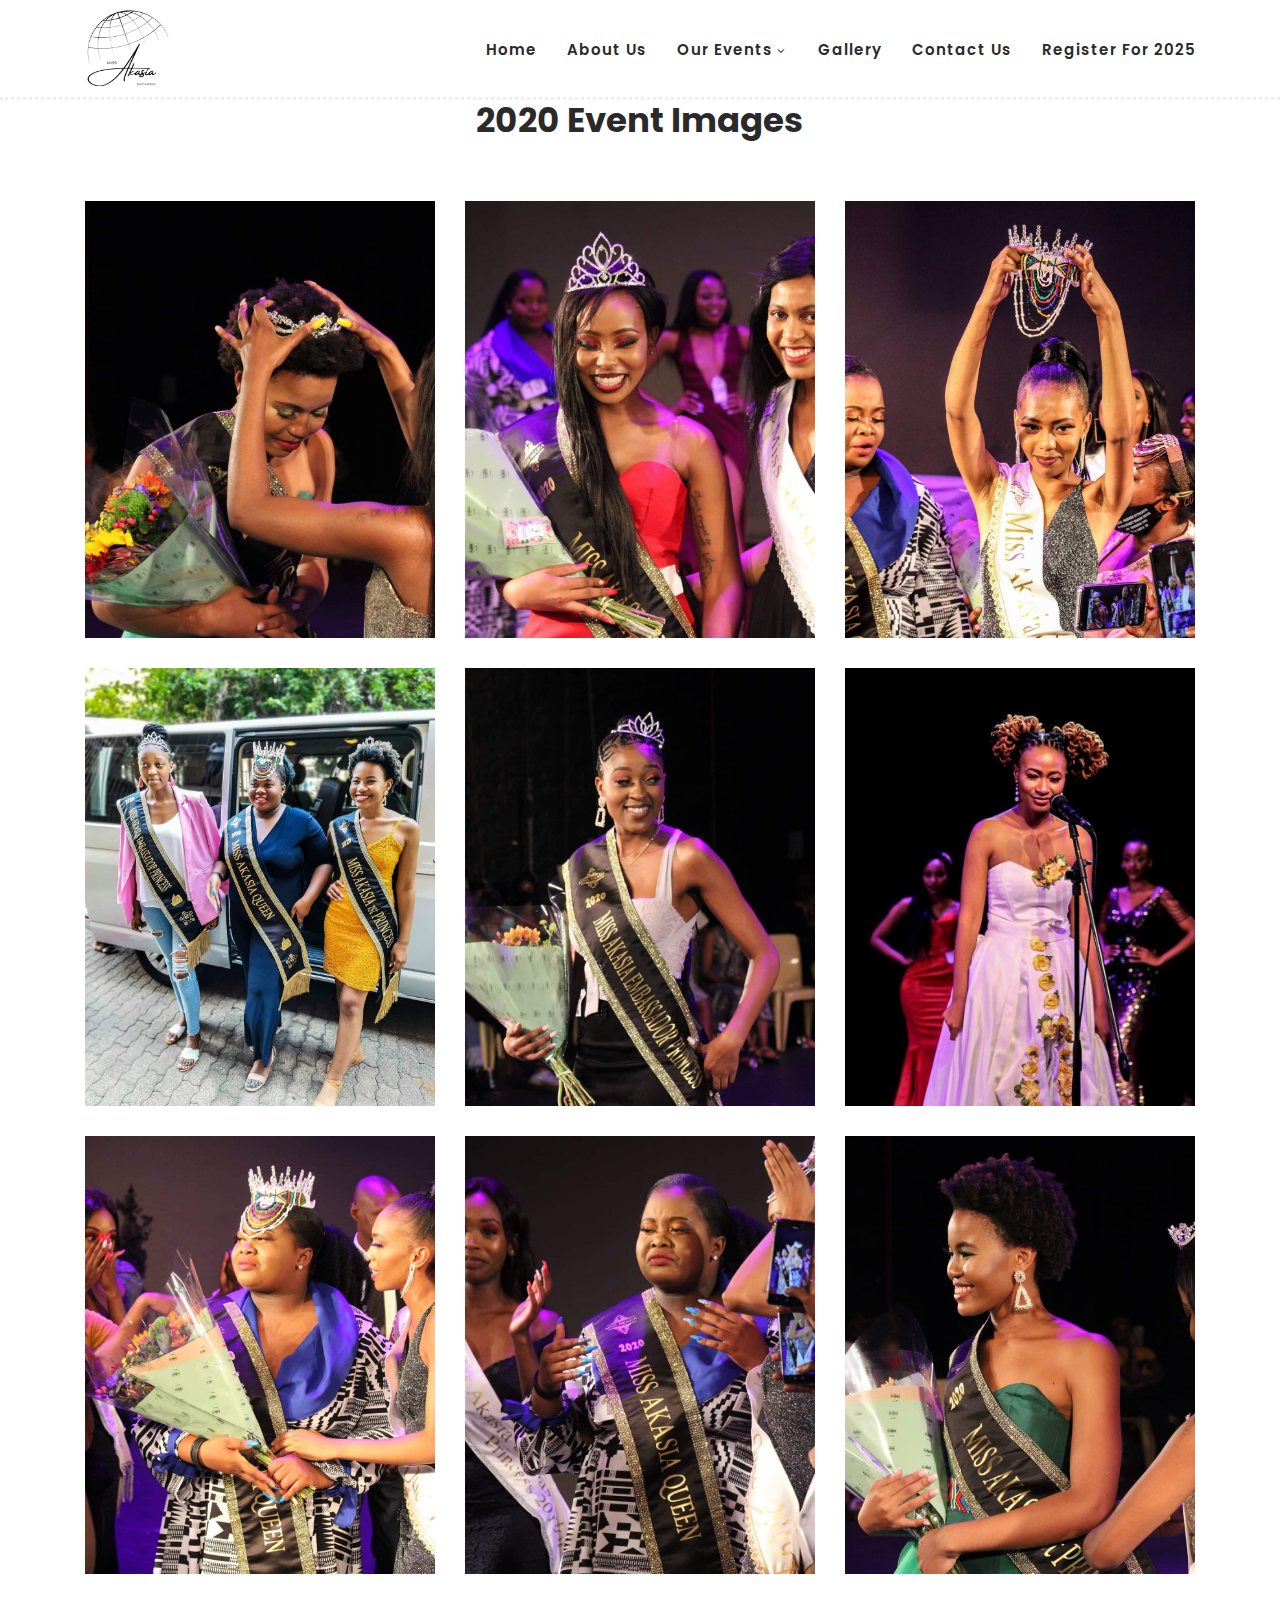
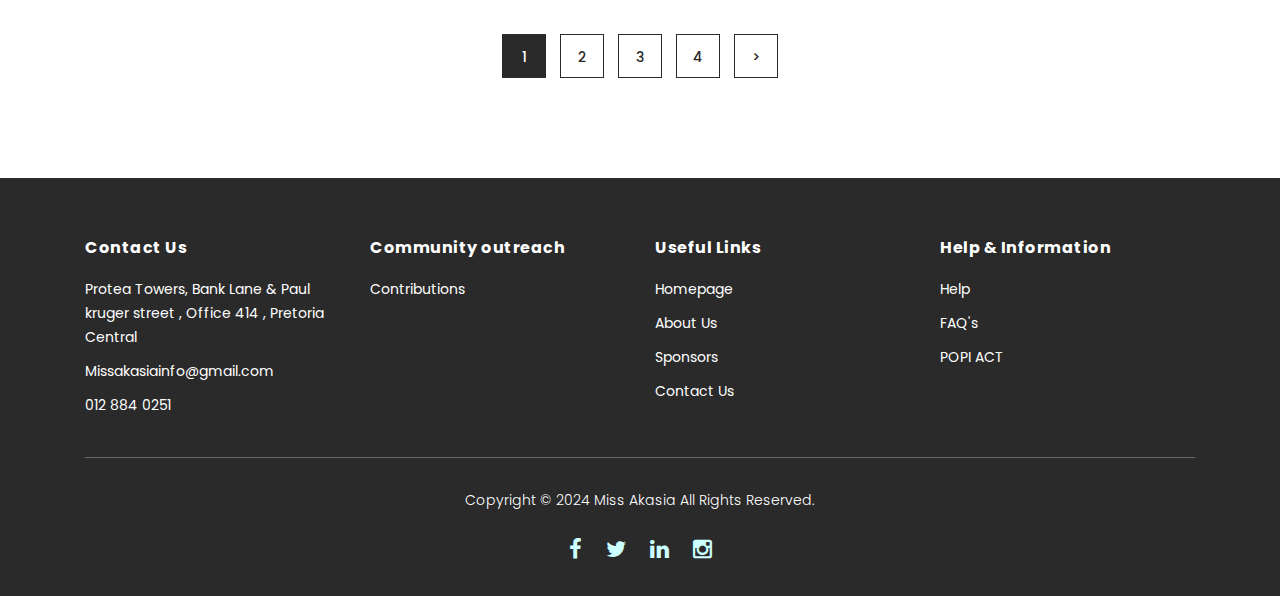
==== commit 202b574d: "Update 2020.html" ====
--- a/2020.html
+++ b/2020.html
@@ -56,7 +56,7 @@
                         </a>
 
                         <ul class="nav">
-                            <li class="scroll-to-section"><a href="index.html" class="active">Home</a></li>
+                            <li class="scroll-to-section"><a href="index.html">Home</a></li>
                             <li class="scroll-to-section"><a href="about.html">About us</a></li>
                             <li class="submenu">
                                 <a href="javascript:;">Our Events</a>
